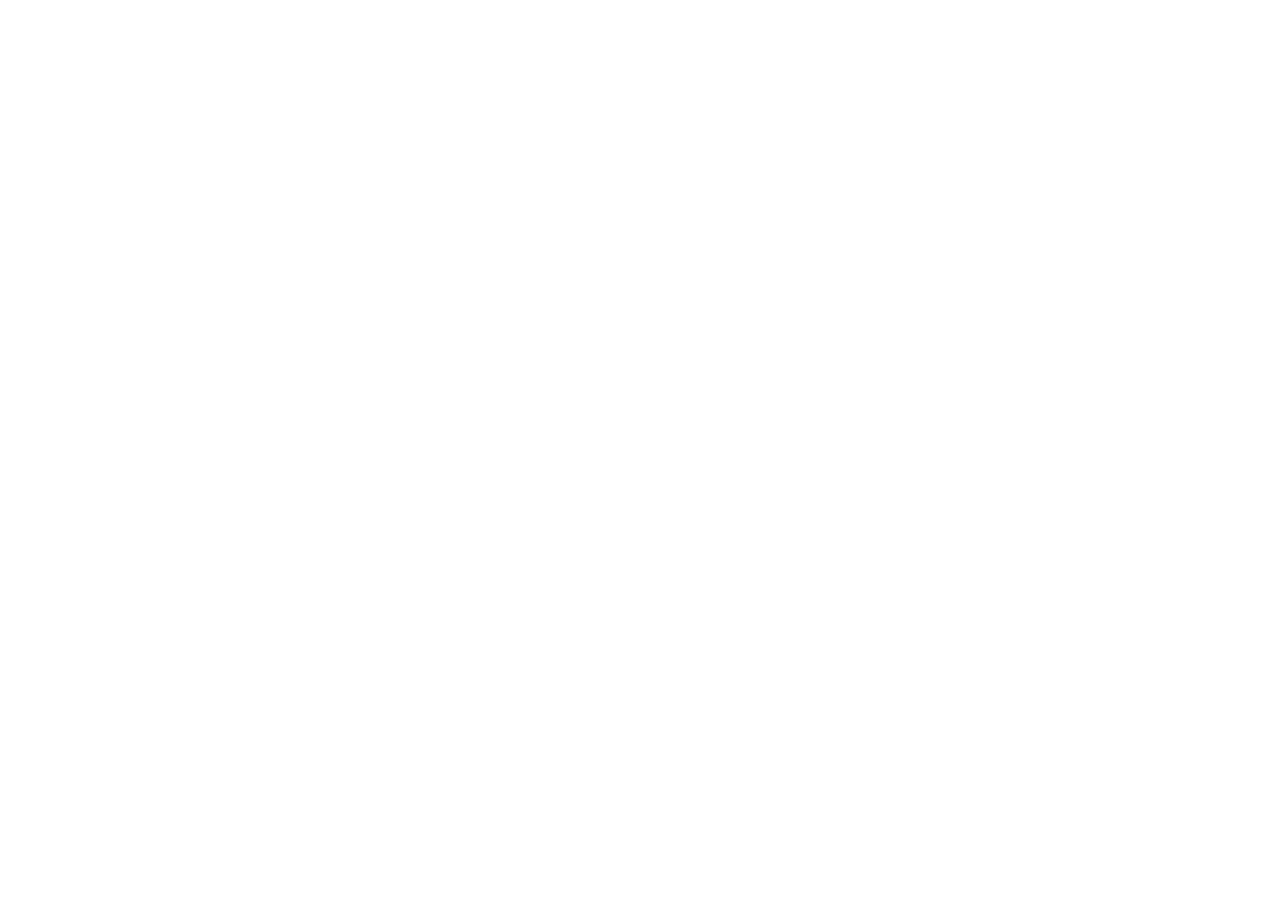
==== index.html @ 6ab696db "index" ====
<!DOCTYPE html>
<html lang="en">
<head>
  <meta charset="UTF-8">
  <meta http-equiv="X-UA-Compatible" content="IE=edge">
  <meta name="viewport" content="width=device-width, initial-scale=1.0">
  <title>Document</title>
</head>
<body>
  
</body>
</html>
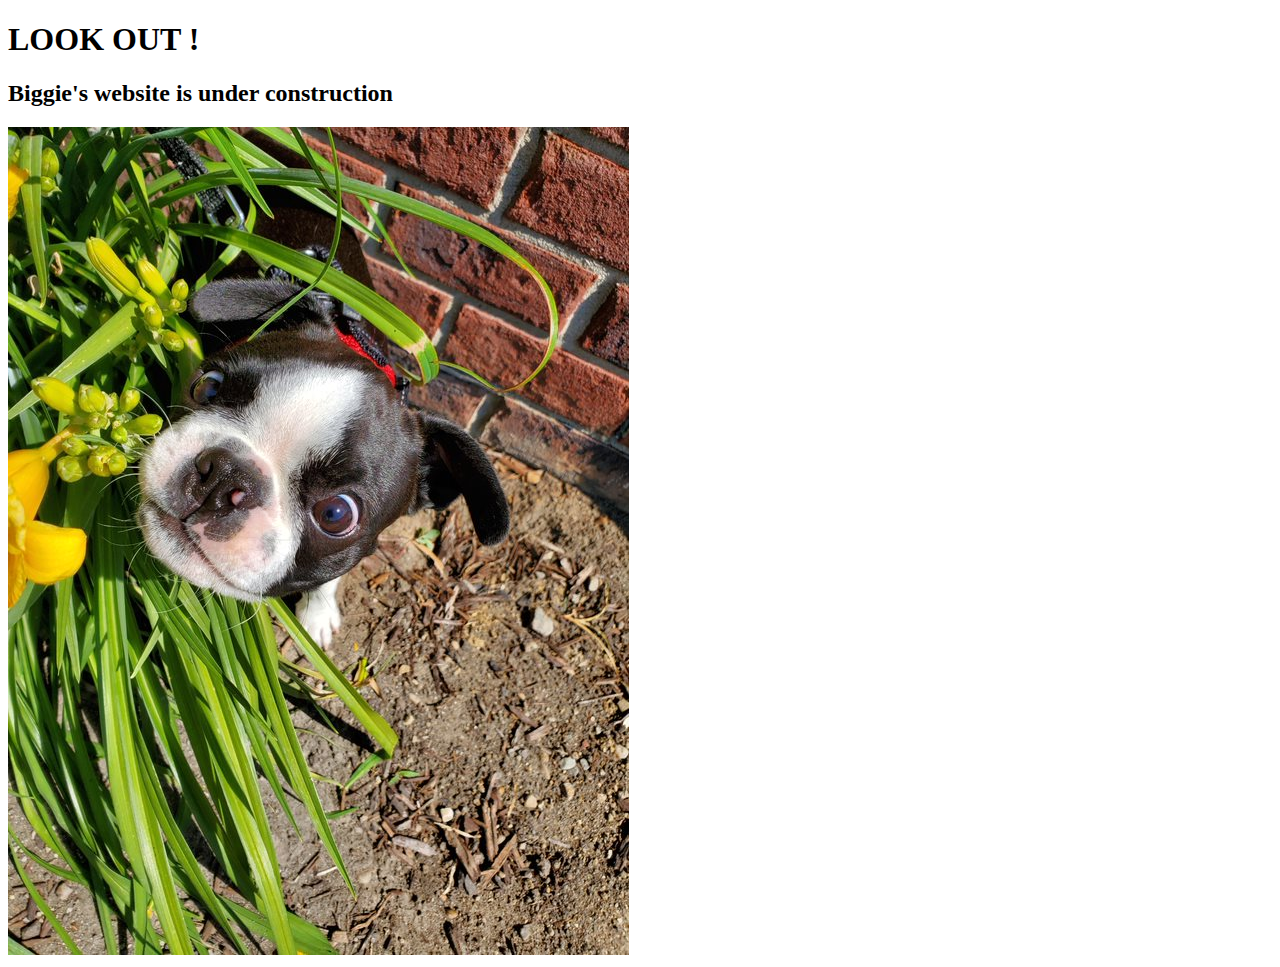
==== commit bb36a513: "First commit" ====
--- a/index.html
+++ b/index.html
@@ -7,6 +7,8 @@
   <title>Document</title>
 </head>
 <body>
-  
+  <h1>LOOK OUT !</h1>
+  <h2>Biggie's website is under construction</h2>
+  <img src= assets/img/20200620_biggie.jpg alt="Biggie & Flower">
 </body>
 </html>
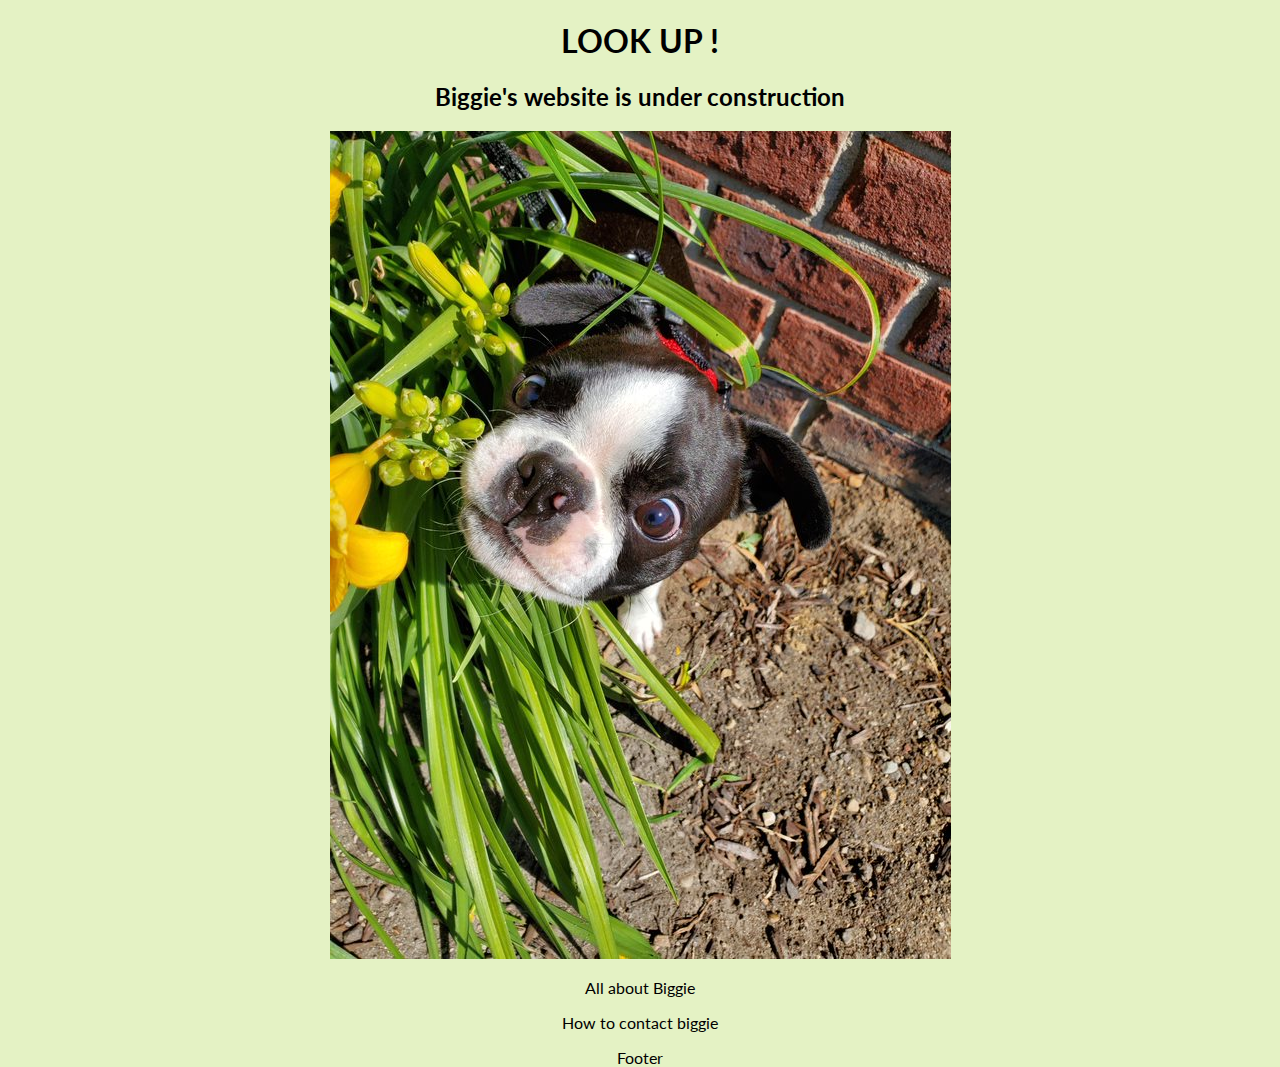
==== commit 62cb5258: "Updating Biggie with New CSS" ====
--- a/index.html
+++ b/index.html
@@ -1,14 +1,36 @@
 <!DOCTYPE html>
 <html lang="en">
 <head>
-  <meta charset="UTF-8">
-  <meta http-equiv="X-UA-Compatible" content="IE=edge">
-  <meta name="viewport" content="width=device-width, initial-scale=1.0">
-  <title>Document</title>
+  <title>Biggie The Boston</title>
+  <link rel="stylesheet" href="css/style.css">
+  <link rel="preconnect" href="https://fonts.googleapis.com">
+  <link rel="preconnect" href="https://fonts.gstatic.com" crossorigin>
+  <link href="https://fonts.googleapis.com/css2?family=Lato:ital,wght@0,300;0,400;0,700;1,900&display=swap" rel="stylesheet">
 </head>
 <body>
-  <h1>LOOK OUT !</h1>
-  <h2>Biggie's website is under construction</h2>
-  <img src= assets/img/20200620_biggie.jpg alt="Biggie & Flower">
+  <header id="header"><h1>LOOK UP !</h1> <h2>Biggie's website is under construction</h2> </header>
+  <section id="portfolio">
+    <img src=assets\img\20200620Big.jpg alt="Biggie & Flower">
+    <div id="image-container"></div>
+  </section>
+  <section id="about">
+    <p>All about Biggie</p>
+  </section>
+  <section id="contact">
+    <p>How to contact biggie</p>
+  </section>
+  <footer id="footer">Footer</footer>
+
+
+
+  
+  
+  
+  
+
+
+  
+  <script src="index.js"></script>
+
 </body>
 </html>
--- a/css/style.css
+++ b/css/style.css
@@ -0,0 +1,56 @@
+
+
+:root {
+    --indigo: #010326;
+    
+    --olive: #367334;
+    --lime: #90BF2A;
+    --cream: #E4F2C4;
+    --yellow: #E3F26D;
+    --gray-dark: #343a40;
+
+  }
+
+
+
+* { box-sizing: border-box; }
+
+body {
+    font-family: 'Lato', sans-serif;
+    margin: 0;
+    background: var(--cream);
+    text-align: center;
+}
+
+.flex-container {
+    border: 10px solid #F9F871;
+    width: 80%;
+    margin: 0 auto;
+    padding: .25em;
+    
+    display: flex;
+    flex-direction: column;
+    align-items: flex-start;
+    height: 50vh;
+}
+
+.flex-item {
+    background: #8BEE86;
+    margin: .5em;
+    padding: .5em;
+    color: #424656;
+    
+    width: 200px;
+}
+
+.flex-item-1 {
+    background: plum;
+}
+
+.flex-item-2 {
+    
+} 
+
+.flex-item-3 {
+
+}